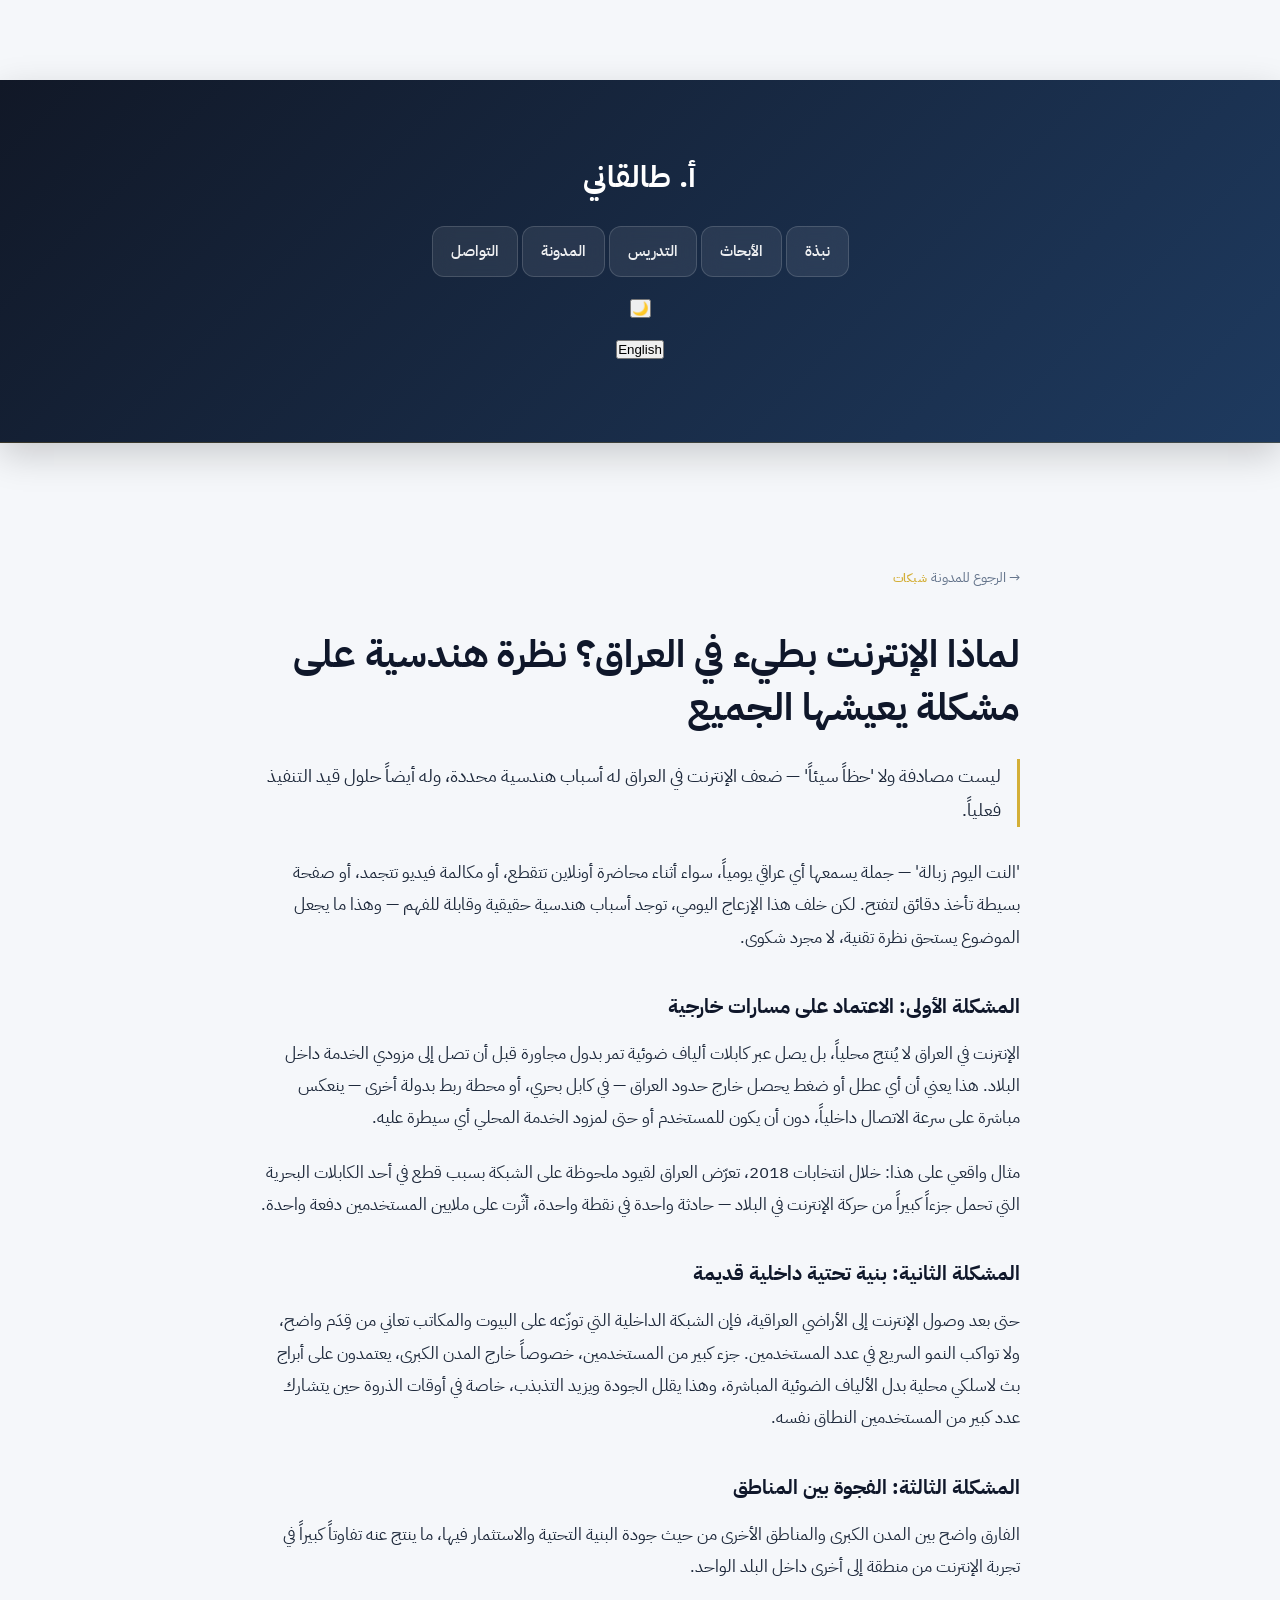
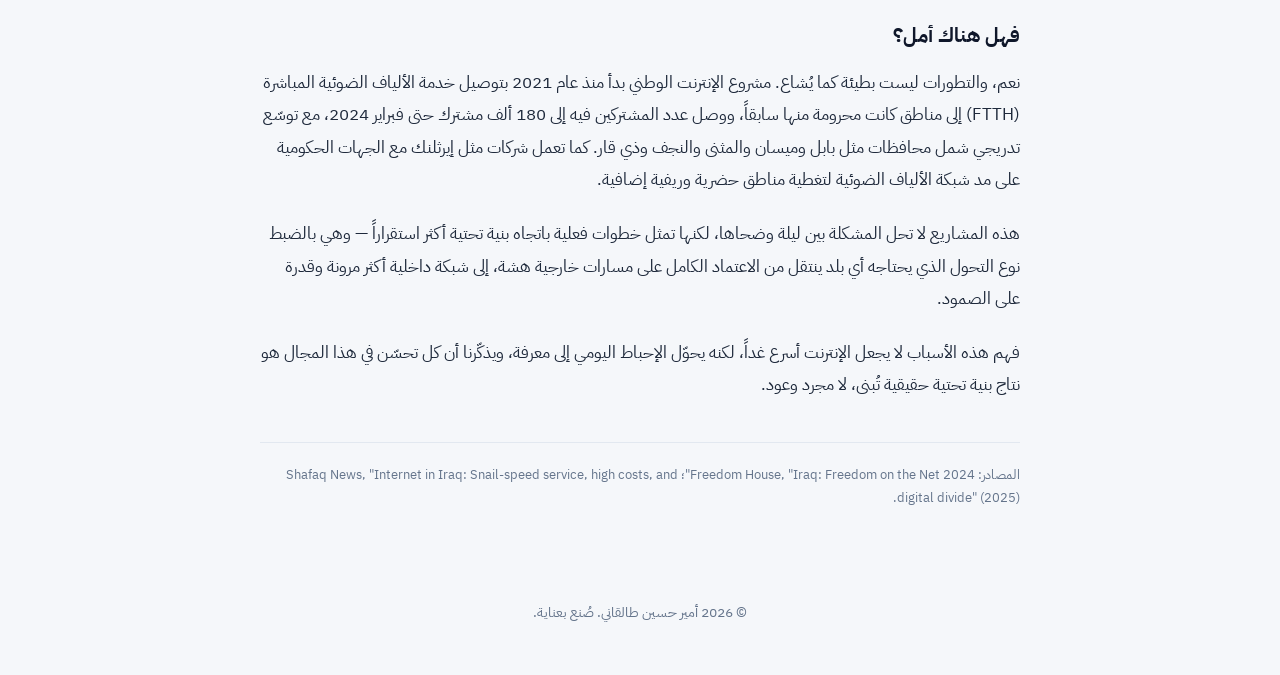
==== internet-iraq.html @ e218fcd8 "Create internet-iraq.html" ====
<!DOCTYPE html>
<html lang="ar" dir="rtl">
<head>
<meta charset="UTF-8">
<meta name="viewport" content="width=device-width, initial-scale=1.0">
<title>لماذا الإنترنت بطيء في العراق؟ | Dr. Amirhossein Taleghani</title>
<link rel="preconnect" href="https://fonts.googleapis.com">
<link href="https://fonts.googleapis.com/css2?family=Space+Grotesk:wght@400;500;600;700&family=Source+Serif+4:ital,opsz,wght@0,8..60,400;0,8..60,500;0,8..60,600;1,8..60,400&family=IBM+Plex+Sans+Arabic:wght@300;400;500;600;700&display=swap" rel="stylesheet">
<link rel="stylesheet" href="style.css">
<style>
  .article-wrap{
    width:92%;max-width:760px;margin:auto;padding:120px 0 60px;
  }
  .article-wrap .back-link{
    display:inline-block;margin-bottom:24px;color:var(--gray);font-size:14px;
  }
  .article-wrap .meta{
    font-size:12px;font-weight:600;color:var(--accent);letter-spacing:.5px;
  }
  .article-wrap h1{
    font-size:clamp(26px,5vw,38px);
    color:var(--primary);
    margin:14px 0 24px;
    line-height:1.4;
  }
  .article-wrap .lead-desc{
    font-size:18px;color:var(--secondary);margin-bottom:30px;
    border-inline-start:3px solid var(--accent);padding-inline-start:16px;
  }
  .article-wrap h2{
    font-size:20px;color:var(--primary);margin:34px 0 14px;
  }
  .article-wrap p{
    font-size:17px;color:var(--secondary);margin-bottom:22px;line-height:1.9;
  }
  .article-wrap .source-note{
    margin-top:40px;padding-top:20px;border-top:1px solid var(--border);
    font-size:13px;color:var(--gray);
  }
  body.dark-mode .article-wrap .lead-desc{ color:#CBD5E1; }
  body.dark-mode .article-wrap p{ color:#CBD5E1; }
</style>
</head>
<body>

<header>
  <div class="topbar">
    <div class="brand i18n" data-en="A. Taleghani" data-ar="أ. طالقاني"></div>
    <div class="navmenu">
      <nav>
        <a href="index.html#about" class="i18n" data-en="About" data-ar="نبذة"></a>
        <a href="index.html#research" class="i18n" data-en="Research" data-ar="الأبحاث"></a>
        <a href="index.html#teaching" class="i18n" data-en="Teaching" data-ar="التدريس"></a>
        <a href="index.html#blog" class="i18n" data-en="Blog" data-ar="المدونة"></a>
        <a href="index.html#contact" class="i18n" data-en="Contact" data-ar="التواصل"></a>
      </nav>
    </div>
    <button id="themeToggle">🌙</button>
    <button id="langToggle">English</button>
  </div>
</header>

<div class="article-wrap">
  <a href="index.html#blog" class="back-link i18n" data-en="← Back to Blog" data-ar="→ الرجوع للمدونة"></a>

  <span class="meta i18n" data-en="NETWORKS" data-ar="شبكات"></span>

  <h1 class="i18n"
    data-en="Why Is the Internet So Slow in Iraq? An Engineering Look at a Problem Everyone Lives With"
    data-ar="لماذا الإنترنت بطيء في العراق؟ نظرة هندسية على مشكلة يعيشها الجميع"></h1>

  <p class="lead-desc i18n"
    data-en="It isn't coincidence or 'bad luck' — Iraq's weak internet has specific engineering causes, and it also has solutions that are already underway."
    data-ar="ليست مصادفة ولا 'حظاً سيئاً' — ضعف الإنترنت في العراق له أسباب هندسية محددة، وله أيضاً حلول قيد التنفيذ فعلياً."></p>

  <p class="i18n"
    data-en="'The internet today is garbage' — a phrase heard daily across Iraq, whether during an online lecture that keeps buffering, a video call that freezes, or a simple webpage that takes minutes to load. But behind this everyday frustration lie real, understandable engineering reasons — which is exactly what makes this topic worth a technical look, not just a complaint."
    data-ar="'النت اليوم زبالة' — جملة يسمعها أي عراقي يومياً، سواء أثناء محاضرة أونلاين تتقطع، أو مكالمة فيديو تتجمد، أو صفحة بسيطة تأخذ دقائق لتفتح. لكن خلف هذا الإزعاج اليومي، توجد أسباب هندسية حقيقية وقابلة للفهم — وهذا ما يجعل الموضوع يستحق نظرة تقنية، لا مجرد شكوى."></p>

  <h2 class="i18n" data-en="The First Problem: Dependence on External Routes" data-ar="المشكلة الأولى: الاعتماد على مسارات خارجية"></h2>
  <p class="i18n"
    data-en="Internet connectivity in Iraq isn't generated locally — it arrives through fiber-optic cables that pass through neighboring countries before reaching local service providers. This means that any fault or congestion occurring outside Iraq's borders — in a submarine cable, or at a connection point in another country — directly affects connection speed inside the country, with neither the user nor even the local provider having any control over it."
    data-ar="الإنترنت في العراق لا يُنتج محلياً، بل يصل عبر كابلات ألياف ضوئية تمر بدول مجاورة قبل أن تصل إلى مزودي الخدمة داخل البلاد. هذا يعني أن أي عطل أو ضغط يحصل خارج حدود العراق — في كابل بحري، أو محطة ربط بدولة أخرى — ينعكس مباشرة على سرعة الاتصال داخلياً، دون أن يكون للمستخدم أو حتى لمزود الخدمة المحلي أي سيطرة عليه."></p>
  <p class="i18n"
    data-en="A real example of this: during the 2018 elections, Iraq experienced noticeable network restrictions caused by a cut in one of the submarine cables carrying a large share of the country's internet traffic — a single incident at a single point, affecting millions of users at once."
    data-ar="مثال واقعي على هذا: خلال انتخابات 2018، تعرّض العراق لقيود ملحوظة على الشبكة بسبب قطع في أحد الكابلات البحرية التي تحمل جزءاً كبيراً من حركة الإنترنت في البلاد — حادثة واحدة في نقطة واحدة، أثّرت على ملايين المستخدمين دفعة واحدة."></p>

  <h2 class="i18n" data-en="The Second Problem: Aging Internal Infrastructure" data-ar="المشكلة الثانية: بنية تحتية داخلية قديمة"></h2>
  <p class="i18n"
    data-en="Even after internet connectivity reaches Iraqi territory, the internal network that distributes it to homes and offices suffers from clear aging and struggles to keep pace with the rapidly growing number of users. A large portion of users, especially outside major cities, rely on local wireless towers instead of direct fiber-optic connections, which reduces quality and increases instability — particularly during peak hours, when a large number of users share the same bandwidth."
    data-ar="حتى بعد وصول الإنترنت إلى الأراضي العراقية، فإن الشبكة الداخلية التي توزّعه على البيوت والمكاتب تعاني من قِدَم واضح، ولا تواكب النمو السريع في عدد المستخدمين. جزء كبير من المستخدمين، خصوصاً خارج المدن الكبرى، يعتمدون على أبراج بث لاسلكي محلية بدل الألياف الضوئية المباشرة، وهذا يقلل الجودة ويزيد التذبذب، خاصة في أوقات الذروة حين يتشارك عدد كبير من المستخدمين النطاق نفسه."></p>

  <h2 class="i18n" data-en="The Third Problem: The Gap Between Regions" data-ar="المشكلة الثالثة: الفجوة بين المناطق"></h2>
  <p class="i18n"
    data-en="There's a clear disparity between major cities and other regions in terms of infrastructure quality and investment, resulting in significant variation in internet experience from one part of the country to another."
    data-ar="الفارق واضح بين المدن الكبرى والمناطق الأخرى من حيث جودة البنية التحتية والاستثمار فيها، ما ينتج عنه تفاوتاً كبيراً في تجربة الإنترنت من منطقة إلى أخرى داخل البلد الواحد."></p>

  <h2 class="i18n" data-en="So Is There Hope?" data-ar="فهل هناك أمل؟"></h2>
  <p class="i18n"
    data-en="Yes — and progress isn't as slow as commonly assumed. The National Internet Project, launched in 2021, has been extending direct fiber-to-the-home (FTTH) service to previously underserved areas, reaching 180,000 subscribers by February 2024, with gradual expansion covering governorates such as Babil, Maysan, Muthanna, Najaf, and Dhi Qar. Companies like EarthLink are also working with government bodies to extend fiber-optic networks to additional urban and rural areas."
    data-ar="نعم، والتطورات ليست بطيئة كما يُشاع. مشروع الإنترنت الوطني بدأ منذ عام 2021 بتوصيل خدمة الألياف الضوئية المباشرة (FTTH) إلى مناطق كانت محرومة منها سابقاً، ووصل عدد المشتركين فيه إلى 180 ألف مشترك حتى فبراير 2024، مع توسّع تدريجي شمل محافظات مثل بابل وميسان والمثنى والنجف وذي قار. كما تعمل شركات مثل إيرثلنك مع الجهات الحكومية على مد شبكة الألياف الضوئية لتغطية مناطق حضرية وريفية إضافية."></p>
  <p class="i18n"
    data-en="These projects won't fix the problem overnight, but they represent real steps toward a more stable infrastructure — exactly the kind of transformation a country needs when moving from full dependence on fragile external routes toward a more resilient internal network."
    data-ar="هذه المشاريع لا تحل المشكلة بين ليلة وضحاها، لكنها تمثل خطوات فعلية باتجاه بنية تحتية أكثر استقراراً — وهي بالضبط نوع التحول الذي يحتاجه أي بلد ينتقل من الاعتماد الكامل على مسارات خارجية هشة، إلى شبكة داخلية أكثر مرونة وقدرة على الصمود."></p>
  <p class="i18n"
    data-en="Understanding these causes won't make the internet faster tomorrow, but it turns daily frustration into knowledge — and reminds us that every improvement in this space comes from real infrastructure being built, not just promises."
    data-ar="فهم هذه الأسباب لا يجعل الإنترنت أسرع غداً، لكنه يحوّل الإحباط اليومي إلى معرفة، ويذكّرنا أن كل تحسّن في هذا المجال هو نتاج بنية تحتية حقيقية تُبنى، لا مجرد وعود."></p>

  <div class="source-note i18n"
    data-en='Sources: Freedom House, "Iraq: Freedom on the Net 2024"; Shafaq News, "Internet in Iraq: Snail-speed service, high costs, and digital divide" (2025).'
    data-ar='المصادر: Freedom House, "Iraq: Freedom on the Net 2024"؛ Shafaq News, "Internet in Iraq: Snail-speed service, high costs, and digital divide" (2025).'></div>
</div>

<footer>
  <span class="i18n" data-en="© 2026 Amirhossein Taleghani. Built with care." data-ar="© 2026 أمير حسين طالقاني. صُنع بعناية."></span>
</footer>

<script src="script.js"></script>

</body>
</html>
---- style.css ----
/* ================= الأساسيات ================= */
:root {
  --primary:#0F172A;
  --secondary:#1E293B;
  --accent:#D4AF37;
  --light:#F8FAFC;
  --white:#FFFFFF;
  --gray:#64748B;
  --border:#E2E8F0;
  --background:#F5F7FA;
}

* { margin:0; padding:0; box-sizing:border-box; }
html { scroll-behavior:smooth; }

body {
  background:var(--background);
  color:var(--primary);
  font-family:'IBM Plex Sans Arabic', sans-serif;
  line-height:1.8;
  padding-top:80px;
}

img { max-width:100%; display:block; }
a { text-decoration:none; color:inherit; }
ul { list-style:none; }

.container { width:90%; max-width:1200px; margin:auto; }

/* ================= الهيدر ================= */
header{

    position:relative;

    width:100%;

    background:linear-gradient(
    135deg,
    #111827 0%,
    #1E3A5F 100%
);

    border-bottom:1px solid rgba(212,175,55,.20);
box-shadow:0 12px 35px rgba(0,0,0,.18);
    padding:35px 0 55px;

    overflow:hidden;
}

.topbar{

    width:92%;
    max-width:1200px;
    margin:auto;

    display:flex;
    flex-direction:column;

    align-items:center;
    justify-content:center;

    gap:22px;

    padding:35px 0 28px;
}
.header-buttons{
    display:flex;
    gap:14px;
    align-items:center;
    justify-content:center;
}

.profile-image{
    display:flex;
    justify-content:center;
    align-items:center;
}

.profile-image img{
    width:260px;
    height:260px;

    border-radius:50%;

    object-fit:cover;
    object-position:center top;

    border:4px solid rgba(212,175,55,.35);

    padding:8px;

    background:#fff;

    box-shadow:0 20px 60px rgba(0,0,0,.15);

    transition:.35s;
}

.profile-image img:hover{
    transform:translateY(-5px) scale(1.02);
}

/* ================= الشعار ================= */
.brand{

    font-size:30px;

    font-weight:700;

    color:white;

    background:none;

    border:none;

    padding:0;

    box-shadow:none;

    letter-spacing:.5px;
}

.brand:hover{
    background:var(--accent);
    color:var(--white);
    border-color:var(--accent);

    transform:translateY(-2px);

    box-shadow:0 10px 25px rgba(212,175,55,.25);
}

/* ================= القائمة ================= */
.navmenu nav a{

    position:relative;

    display:inline-flex;

    align-items:center;
    justify-content:center;

    padding:11px 18px;

    border-radius:12px;

    background:rgba(255,255,255,.08);

    border:1px solid rgba(255,255,255,.15);

    color:rgba(255,255,255,.92);

    font-size:15px;
    font-weight:600;

    backdrop-filter:blur(10px);

    transition:all .35s ease;
}

.navmenu nav a:hover{

    background:rgba(212,175,55,.18);

    border-color:var(--accent);

    color:#fff;

    transform:translateY(-3px);

    box-shadow:0 10px 25px rgba(212,175,55,.28);
}
/* ================= الأزرار ================= */
.btn { display:inline-block; padding:12px 28px; border-radius:8px; font-weight:600; transition:.3s; cursor:pointer; }
.btn:hover { transform:translateY(-3px); }
.btn-primary { background:var(--accent); color:var(--white); }
.btn-outline { background:transparent; color:var(--primary); border:2px solid var(--primary); }

/* ================= الهيرو ================= */
.hero{
    padding:20px 0 40px;
}

.hero-grid{
    width:92%;
    max-width:900px;
    margin:auto;

    display:flex;
    flex-direction:column;

    align-items:center;
    justify-content:center;

    text-align:center;

    gap:20px;

    padding:40px 0;
}

.eyebrow{
    display:inline-block;
    font-size:13px;
    font-weight:600;
    letter-spacing:1px;
    color:var(--accent);
    margin-bottom:14px;
}

.hero h1{
    font-size:clamp(42px,6vw,68px);
    font-weight:700;
    line-height:1.1;
    color:var(--primary);
    margin-bottom:20px;
}

.lead{
    font-size:20px;
    line-height:1.9;
    color:var(--gray);

    max-width:700px;

    margin:0 auto 30px;
}

.hero-actions{
    display:flex;
    justify-content:center;
    gap:16px;
    flex-wrap:wrap;
}
/* ================= رؤوس الأقسام ================= */
section { width:92%; max-width:1200px; margin:auto; padding:60px 0; }
.section-head h2 { font-size:32px; color:var(--primary); margin-top:6px; }
.rule { border:none; border-top:1px solid var(--border); margin:24px 0 40px; }

/* ================= قسم About ================= */
.about-grid { display:grid; grid-template-columns:320px 1fr; gap:50px; }
.about-card { background:var(--white); border:1px solid var(--border); border-radius:14px; padding:26px; height:fit-content; }
.about-card dl { margin-bottom:20px; }
.about-card dt { font-size:13px; color:var(--gray); margin-top:14px; font-weight:600; }
.about-card dd { font-size:16px; color:var(--primary); font-weight:500; }

.tag-row { display:flex; flex-wrap:wrap; gap:8px; }
.tag { background:var(--light); border:1px solid var(--border); color:var(--secondary); font-size:13px; padding:6px 12px; border-radius:20px; }
.edit-note { display:block; margin-top:20px; font-size:13px; color:var(--gray); font-style:italic; }

/* ================= الكروت ================= */
.cards { display:grid; grid-template-columns:repeat(auto-fit, minmax(280px, 1fr)); gap:24px; }
.card { background:var(--white); border:1px solid var(--border); border-radius:14px; padding:24px; transition:.3s; }
.card:hover { transform:translateY(-4px); box-shadow:0 10px 30px rgba(0,0,0,.08); }
.meta { font-size:12px; font-weight:600; color:var(--accent); letter-spacing:.5px; }
.card h3 { font-size:19px; color:var(--primary); margin:12px 0 10px; }
.card p { color:var(--secondary); font-size:15px; margin-bottom:16px; }
.link { color:var(--accent); font-weight:600; font-size:14px; }

/* ================= التدريس ================= */
.teach-list { display:flex; flex-direction:column; gap:24px; }
.teach-item { display:flex; gap:16px; align-items:flex-start; }
.dot { width:10px; height:10px; min-width:10px; border-radius:50%; background:var(--accent); margin-top:8px; }
.teach-item h4 { font-size:18px; color:var(--primary); margin-bottom:6px; }
.teach-item p { color:var(--secondary); font-size:15px; }

/* ================= التواصل ================= */
.contact-box {
  background:var(--primary); color:var(--white); border-radius:18px; padding:50px;
  display:flex; justify-content:space-between; align-items:center; flex-wrap:wrap; gap:30px;
}
.contact-box h2 { color:var(--white); }
.contact-box p { color:#CBD5E1; font-size:16px; }
.contact-links { display:flex; gap:20px; flex-wrap:wrap; }
.contact-links a { background:var(--accent); color:var(--white); padding:10px 20px; border-radius:8px; font-weight:600; font-size:14px; }

/* ================= الفوتر ================= */
footer { text-align:center; padding:30px 20px 50px; color:var(--gray); font-size:14px; }

h1, h2 { color:var(--primary); }

/* ================= الجوال ================= */
/* ================= الهاتف ================= */

@media (max-width:768px){

    body{
        padding-top:0;
    }

    header{
        padding:25px 0 35px;
    }

    .topbar{
        width:94%;
        gap:18px;
        padding:20px 0;
    }

    .brand{
        font-size:26px;
    }

    .profile-image{
        margin-top:12px;
    }

    .profile-image img{

        width:220px;
        height:220px;

        object-fit:cover;
        object-position:center top;
    }

    .navmenu nav{

        gap:10px;

        justify-content:center;
    }

    .navmenu nav a{

        padding:10px 14px;

        font-size:14px;
    }

    .header-buttons{

        gap:10px;

        flex-wrap:wrap;
    }

  .hero{
    display:block;
    padding:20px 0 35px;
}
.hero-grid{
    width:94%;
    display:flex;
    flex-direction:column;
    align-items:center;
    justify-content:center;
    text-align:center;
    gap:18px;
    padding:20px 0;
}

.hero h1{
    font-size:36px;
}

.lead{
    font-size:17px;
    max-width:100%;
}

.hero-actions{
    justify-content:center;
}

  
    }

    section{

        width:94%;
        padding:45px 0;
    }

    .about-grid{

        grid-template-columns:1fr;
    }

    .tag-row{

        justify-content:center;
    }

    .contact-box{

        flex-direction:column;

        text-align:center;

        padding:28px;
    }

}
/* ===== زر تبديل الوضع الليلي ===== */
#themeToggle {
  background:transparent;
  color:var(--primary);
  border:2px solid var(--border);
  padding:8px 14px;
  border-radius:8px;
  cursor:pointer;
  font-size:16px;
  margin-inline-start:8px;
  transition:.3s;
}

#themeToggle:hover { border-color:var(--accent); }

/* ===== متغيرات الوضع الليلي ===== */
body.dark-mode {
  --primary:#F1F5F9;
  --secondary:#CBD5E1;
  --white:#1E293B;
  --light:#0F172A;
  --border:#334155;
  --background:#0B1120;
}

/* ===== الوضع الليلي ===== */

body.dark-mode header{
    background:linear-gradient(
        135deg,
        #111827 0%,
        #1E3A5F 100%
    );
}

body.dark-mode .about-card,
body.dark-mode .card{
    background:#1E293B;
}

body.dark-mode .tag{
    background:#0F172A;
}
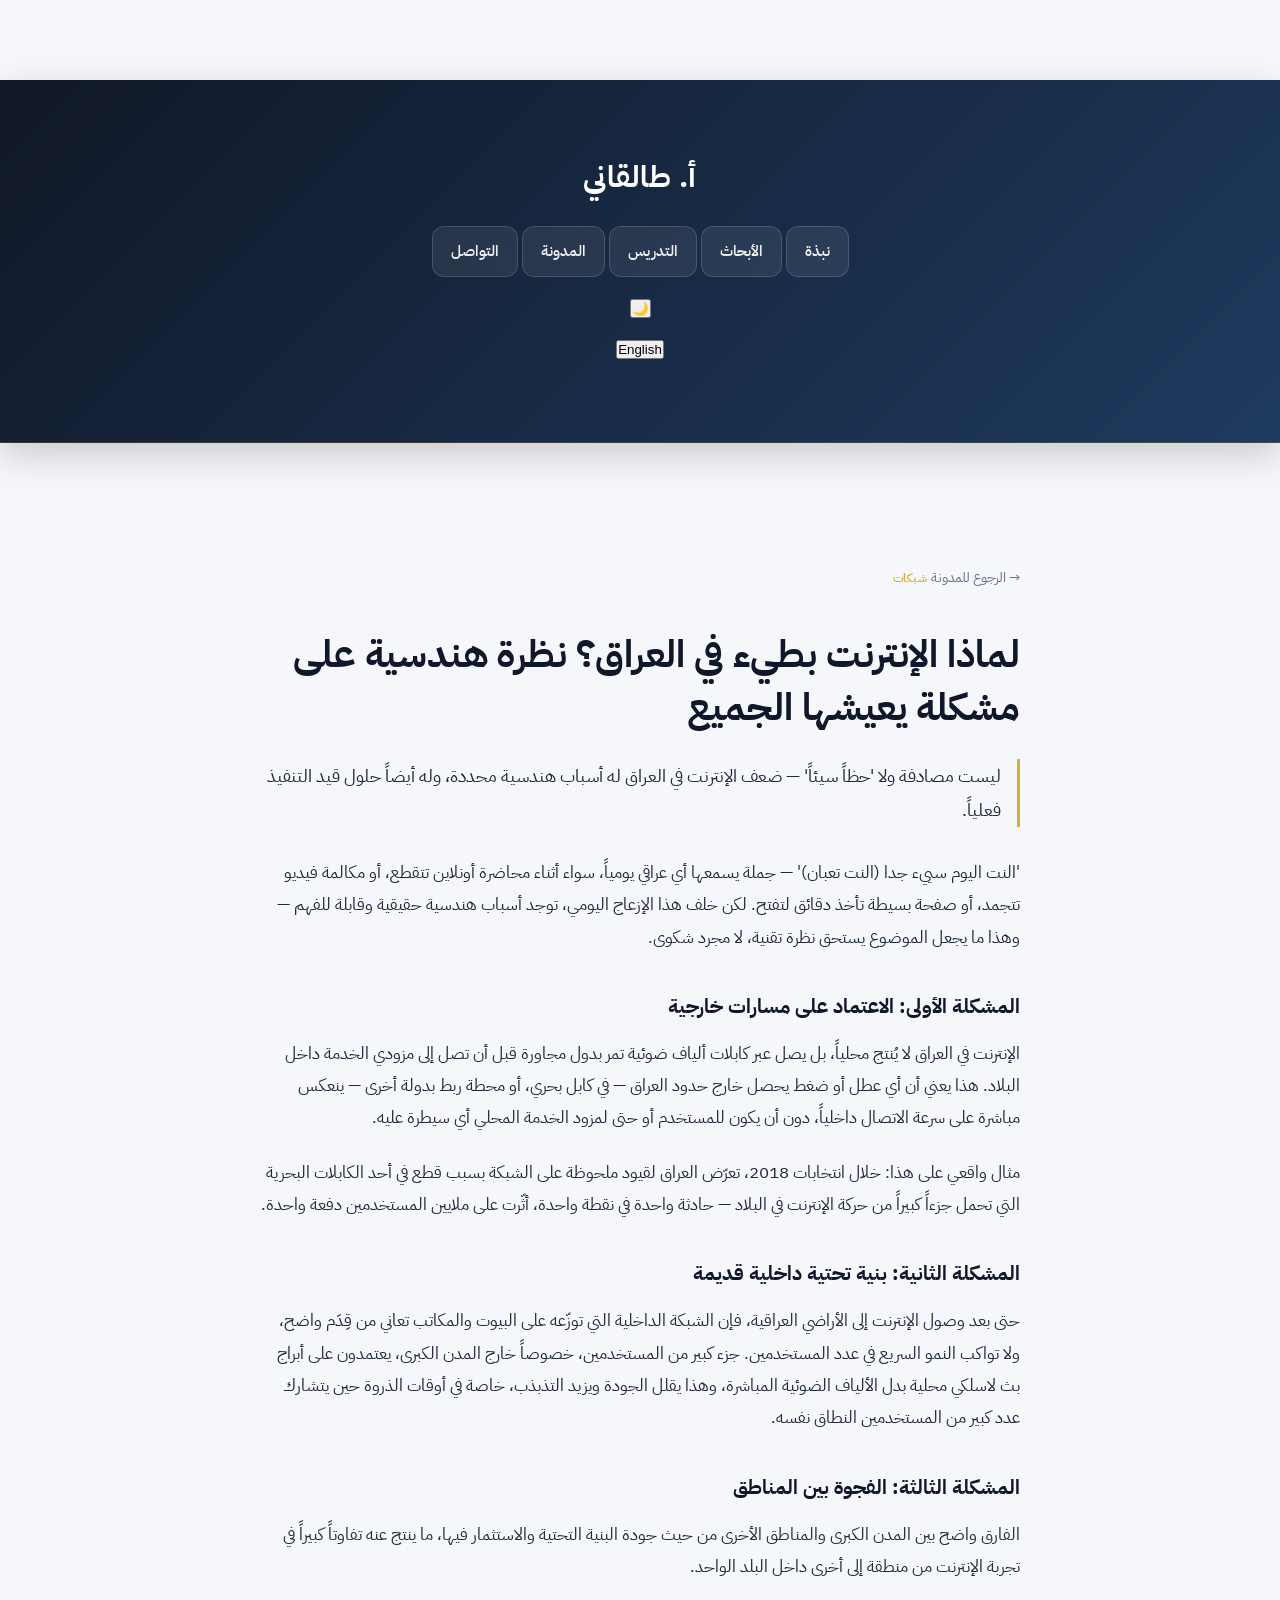
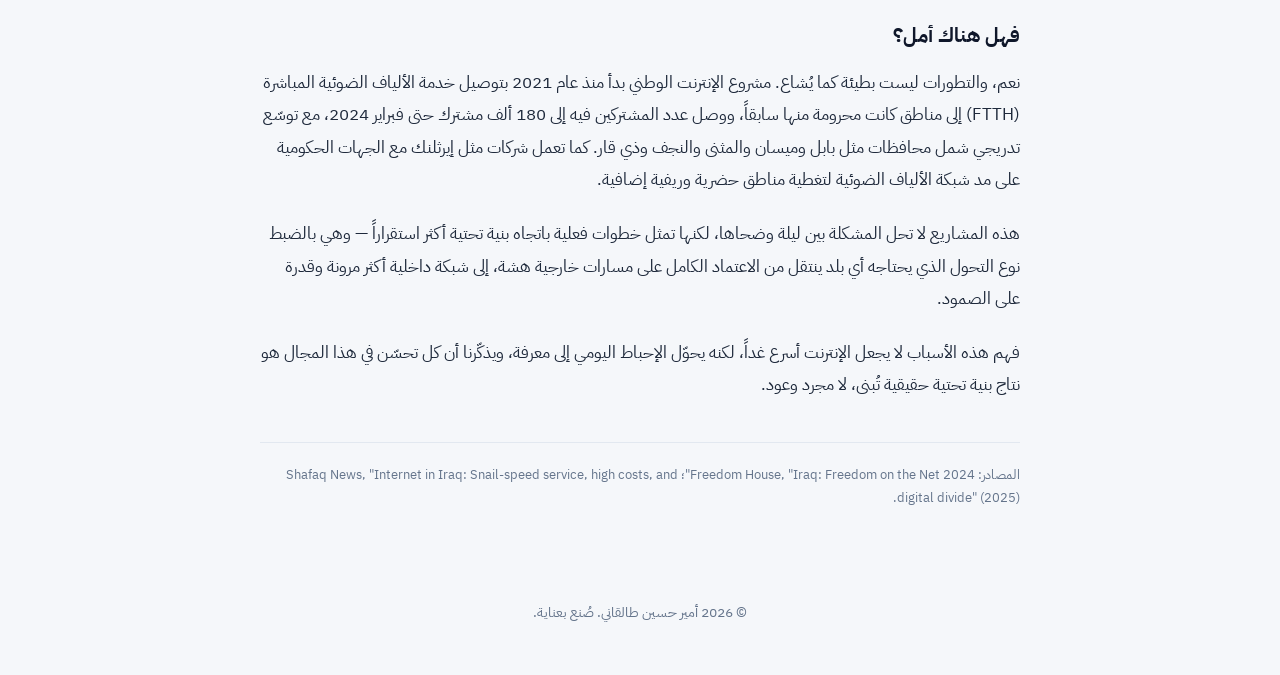
==== commit db74cf8c: "Update internet-iraq.html" ====
--- a/internet-iraq.html
+++ b/internet-iraq.html
@@ -75,7 +75,7 @@
 
   <p class="i18n"
     data-en="'The internet today is garbage' — a phrase heard daily across Iraq, whether during an online lecture that keeps buffering, a video call that freezes, or a simple webpage that takes minutes to load. But behind this everyday frustration lie real, understandable engineering reasons — which is exactly what makes this topic worth a technical look, not just a complaint."
-    data-ar="'النت اليوم زبالة' — جملة يسمعها أي عراقي يومياً، سواء أثناء محاضرة أونلاين تتقطع، أو مكالمة فيديو تتجمد، أو صفحة بسيطة تأخذ دقائق لتفتح. لكن خلف هذا الإزعاج اليومي، توجد أسباب هندسية حقيقية وقابلة للفهم — وهذا ما يجعل الموضوع يستحق نظرة تقنية، لا مجرد شكوى."></p>
+    data-ar="'النت اليوم سييء جدا (النت تعبان)' — جملة يسمعها أي عراقي يومياً، سواء أثناء محاضرة أونلاين تتقطع، أو مكالمة فيديو تتجمد، أو صفحة بسيطة تأخذ دقائق لتفتح. لكن خلف هذا الإزعاج اليومي، توجد أسباب هندسية حقيقية وقابلة للفهم — وهذا ما يجعل الموضوع يستحق نظرة تقنية، لا مجرد شكوى."></p>
 
   <h2 class="i18n" data-en="The First Problem: Dependence on External Routes" data-ar="المشكلة الأولى: الاعتماد على مسارات خارجية"></h2>
   <p class="i18n"
